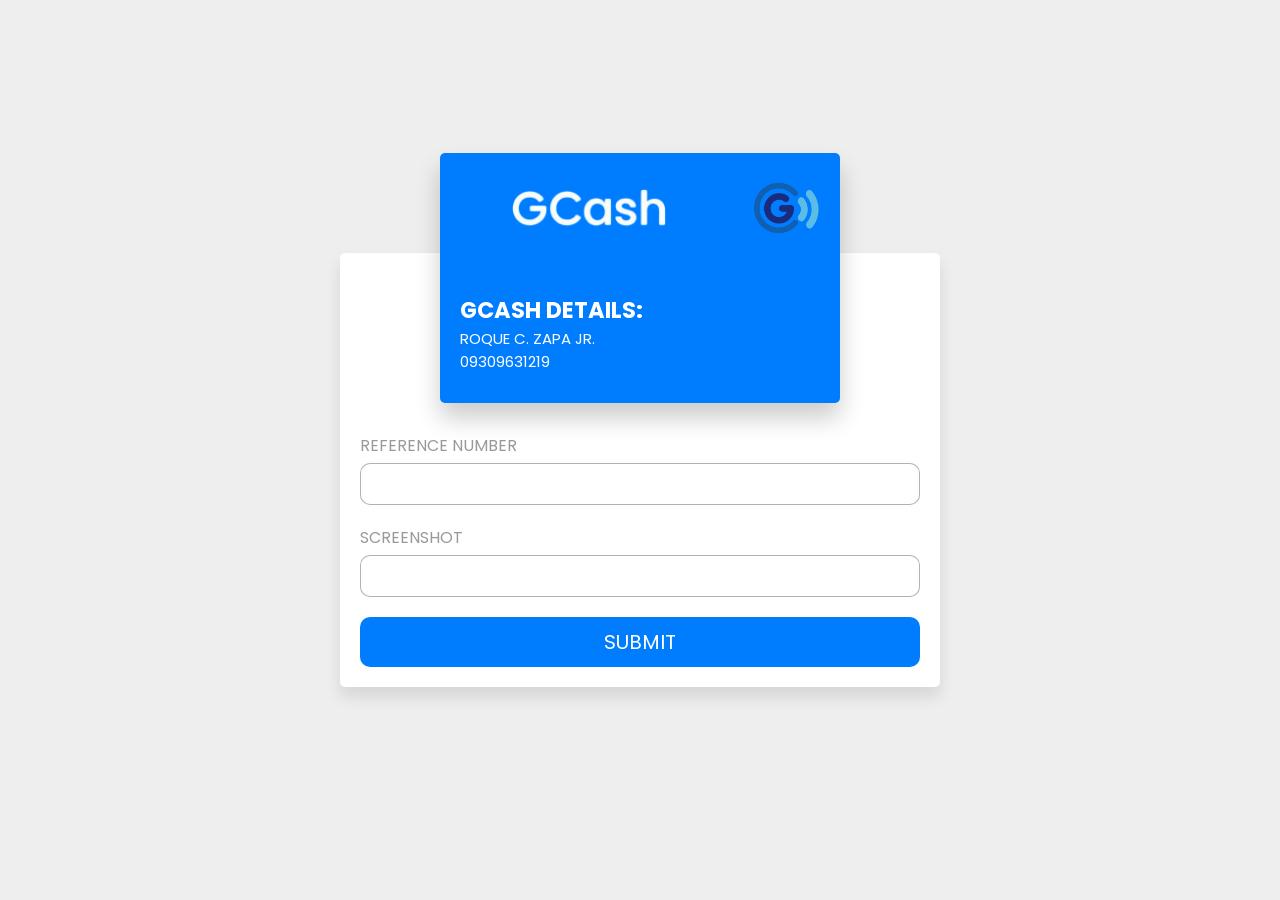
==== index.html @ 914db14b "commit" ====
<!DOCTYPE html>
<html lang="en">
<head>
    <meta charset="UTF-8">
    <meta http-equiv="X-UA-Compatible" content="IE=edge">
    <meta name="viewport" content="width=device-width, initial-scale=1.0">
    
    <!-- custom css file link  -->
    <link rel="stylesheet" href="harry.css">

</head>
<body>

<div class="container">

    <div class="card-container">

        <div class="front">
            <div class="image">
                <img src="image/gcashtext.png" alt="">
                <img src="image/gcashlogo.png" alt="">
                
                
            </div>
            <div class="card-number-box">

            </div>
            <div class="flexbox">
                <div class="box">
                    <h2>GCASH Details:</h2>
                    <span>ROQUE C. ZAPA JR.</span>
                    <div class="card-holder-name">09309631219</div>
                </div>
            </div>
        </div>

        <div class="back">
            <div class="stripe"></div>
            <div class="box">
                <span>cvv</span>
                <div class="cvv-box"></div>
                <img src="image/visa.png" alt="">
            </div>
        </div>

    </div>

    <form action="">
        <div class="inputBox">
            <span>Reference Number</span>
            <input type="text" maxlength="16" class="">
        </div>
        <div class="inputBox">
            <span>Screenshot</span>
            <input type="text" class="card-holder-input">
        </div>

        <input type="submit" value="submit" class="submit-btn">
    </form>

</div>    
    





<script>

document.querySelector('.card-number-input').oninput = () =>{
    document.querySelector('.card-number-box').innerText = document.querySelector('.card-number-input').value;
}

document.querySelector('.card-holder-input').oninput = () =>{
    document.querySelector('.card-holder-name').innerText = document.querySelector('.card-holder-input').value;
}

document.querySelector('.month-input').oninput = () =>{
    document.querySelector('.exp-month').innerText = document.querySelector('.month-input').value;
}

document.querySelector('.year-input').oninput = () =>{
    document.querySelector('.exp-year').innerText = document.querySelector('.year-input').value;
}

document.querySelector('.cvv-input').onmouseenter = () =>{
    document.querySelector('.front').style.transform = 'perspective(1000px) rotateY(-180deg)';
    document.querySelector('.back').style.transform = 'perspective(1000px) rotateY(0deg)';
}

document.querySelector('.cvv-input').onmouseleave = () =>{
    document.querySelector('.front').style.transform = 'perspective(1000px) rotateY(0deg)';
    document.querySelector('.back').style.transform = 'perspective(1000px) rotateY(180deg)';
}

document.querySelector('.cvv-input').oninput = () =>{
    document.querySelector('.cvv-box').innerText = document.querySelector('.cvv-input').value;
}

</script>







</body>
</html>
---- harry.css ----
@import url('https://fonts.googleapis.com/css2?family=Poppins:wght@100;200;300;400;500;600;700&display=swap');

*{
    font-family: 'Poppins', sans-serif;
    margin:0; padding:0;
    box-sizing: border-box;
    outline: none; border: none;
    text-decoration: none;
    text-transform: uppercase;
}

.container{
    min-height: 100vh;
    background: #eee;
    display: flex;
    align-items: center;
    justify-content: center;
    flex-flow: column;
    padding-bottom: 60px;
}

.container form{
    background: #ffffff;
    border-radius: 5px;
    box-shadow: 0 10px 15px rgba(0,0,0,.1);
    padding: 20px;
    width: 600px;
    padding-top: 160px;
}

.container form .inputBox{
    margin-top: 20px;
}

.container form .inputBox span{
    display: block;
    color:#999;
    padding-bottom: 5px;
}

.container form .inputBox input,
.container form .inputBox select{
    width: 100%;
    padding: 10px;
    border-radius: 10px;
    border:1px solid rgba(0,0,0,.3);
    color:#444;
}

.container form .flexbox{
    display: flex;
    gap:15px;
}

.container form .flexbox .inputBox{
    flex:1 1 150px;
}

.container form .submit-btn{
    width: 100%;
    background:#007dfe;
    margin-top: 20px;
    padding: 10px;
    font-size: 20px;
    color:#fff;
    border-radius: 10px;
    cursor: pointer;
    transition: .2s linear;
}

.container form .submit-btn:hover{
    letter-spacing: 2px;
    opacity: .8;
}

.container .card-container{
    margin-bottom: -150px;
    position: relative;
    height: 250px;
    width: 400px;
}

.container .card-container .front{
    position: absolute;
    height: 100%;
    width: 100%;
    top: 0; left: 0;
    background:#007dfe;
    border-radius: 5px;
    backface-visibility: hidden;
    box-shadow: 0 15px 25px rgba(0,0,0,.2);
    padding:20px;
    transform:perspective(1000px) rotateY(0deg);
    transition:transform .4s ease-out;
}

.container .card-container .front .image{
    display: flex;
    align-items:center;
    justify-content: space-between;
    padding-top: 10px;
}

.container .card-container .front .image img{
    height: 50px;

}

.container .card-container .front .card-number-box{
    padding:30px 0;
    font-size: 22px;
    color:#fff;
}

.container .card-container .front .flexbox{
    display: flex;
}

.container .card-container .front .flexbox .box:nth-child(1){
    margin-right: auto;
}

.container .card-container .front .flexbox .box{
    font-size: 15px;
    color:#fff;
}

.container .card-container .back{
    position: absolute;
    top:0; left: 0;
    height: 100%;
    width: 100%;
    background:#001a71;
    border-radius: 5px;
    padding: 20px 0;
    text-align: right;
    backface-visibility: hidden;
    box-shadow: 0 15px 25px rgba(0,0,0,.2);
    transform:perspective(1000px) rotateY(180deg);
    transition:transform .4s ease-out;
}

.container .card-container .back .stripe{
    background: #000;
    width: 100%;
    margin: 10px 0;
    height: 50px;
}

.container .card-container .back .box{
    padding: 0 20px;
}

.container .card-container .back .box span{
    color:#fff;
    font-size: 15px;
}

.container .card-container .back .box .cvv-box{
    height: 50px;
    padding: 10px;
    margin-top: 5px;
    color:#333;
    background: #fff;
    border-radius: 5px;
    width: 100%;
}

.container .card-container .back .box img{
    margin-top: 30px;
    height: 30px;
}
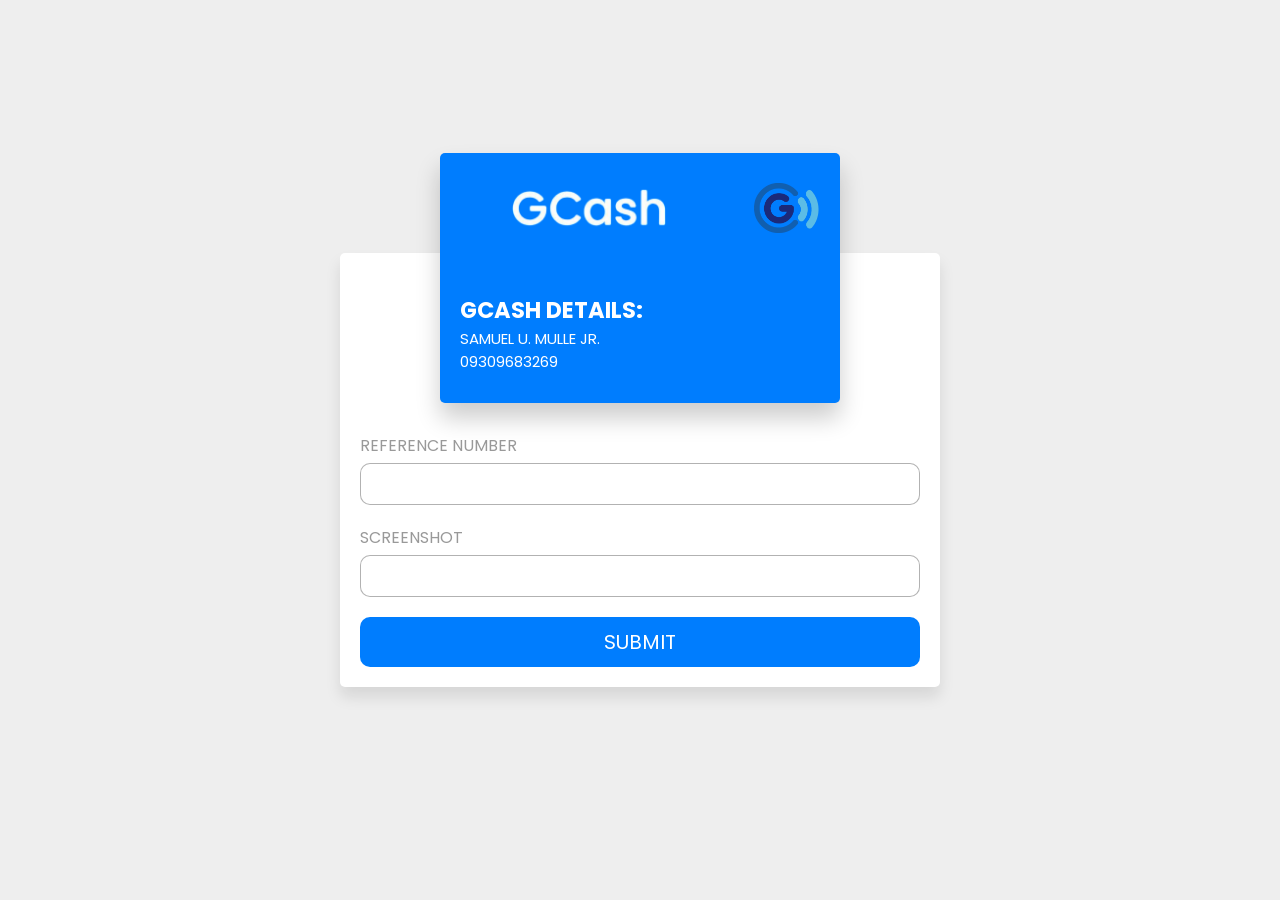
==== commit c109f1b6: "commit" ====
--- a/index.html
+++ b/index.html
@@ -28,8 +28,8 @@
             <div class="flexbox">
                 <div class="box">
                     <h2>GCASH Details:</h2>
-                    <span>ROQUE C. ZAPA JR.</span>
-                    <div class="card-holder-name">09309631219</div>
+                    <span>SAMUEL U. MULLE JR.</span>
+                    <div class="card-holder-name">09309683269</div>
                 </div>
             </div>
         </div>
